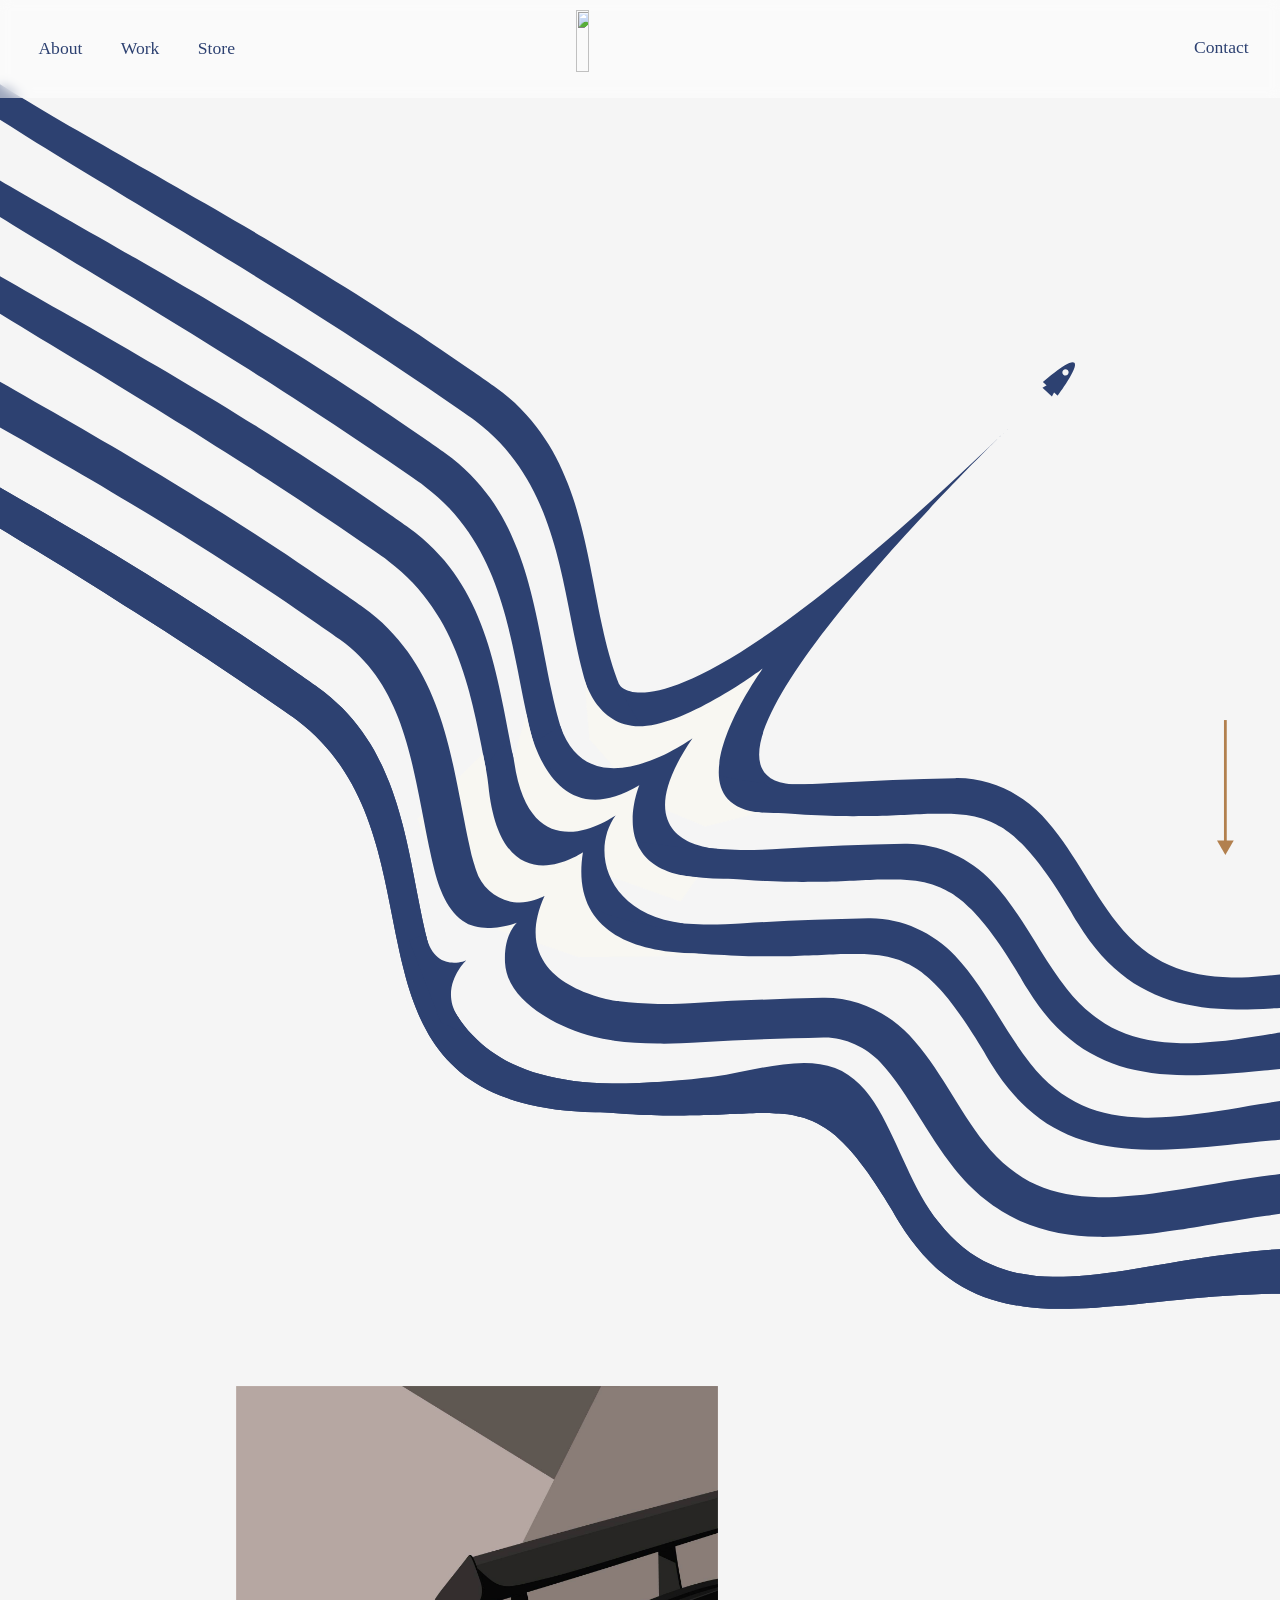
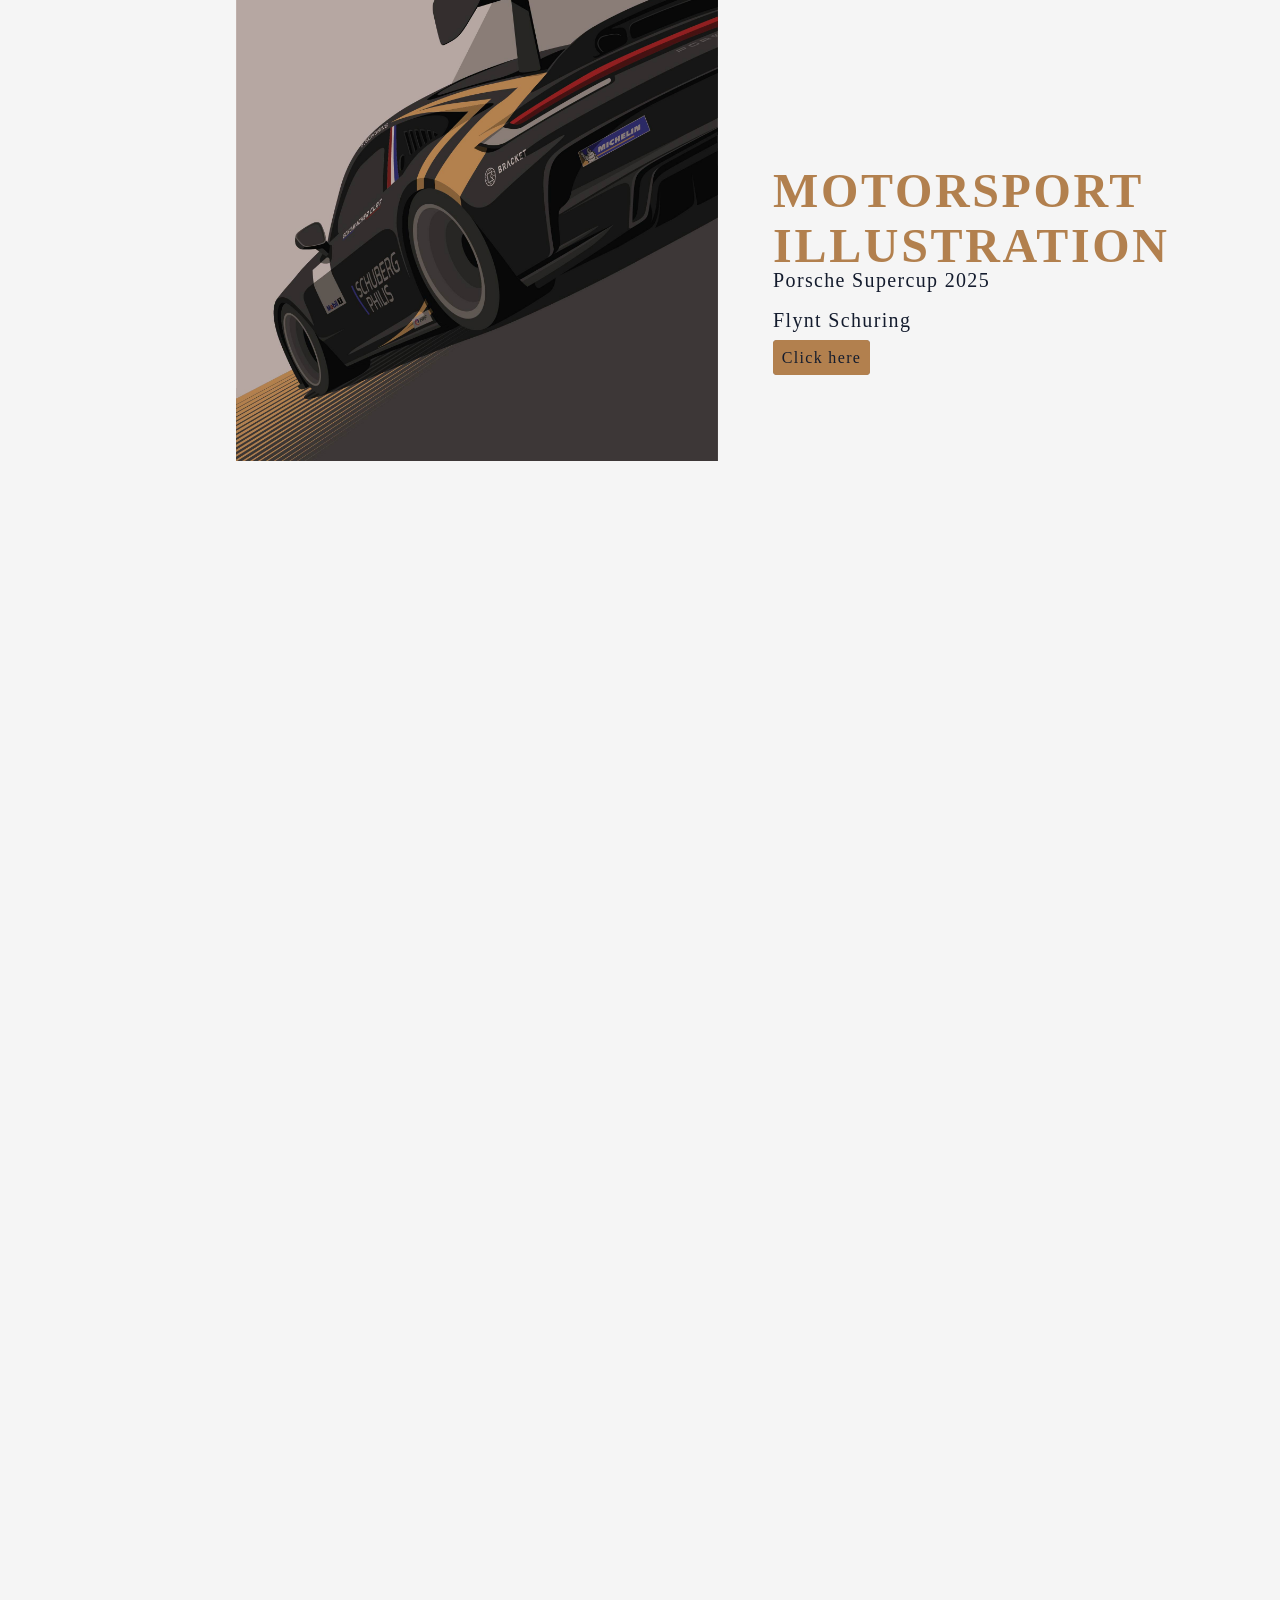
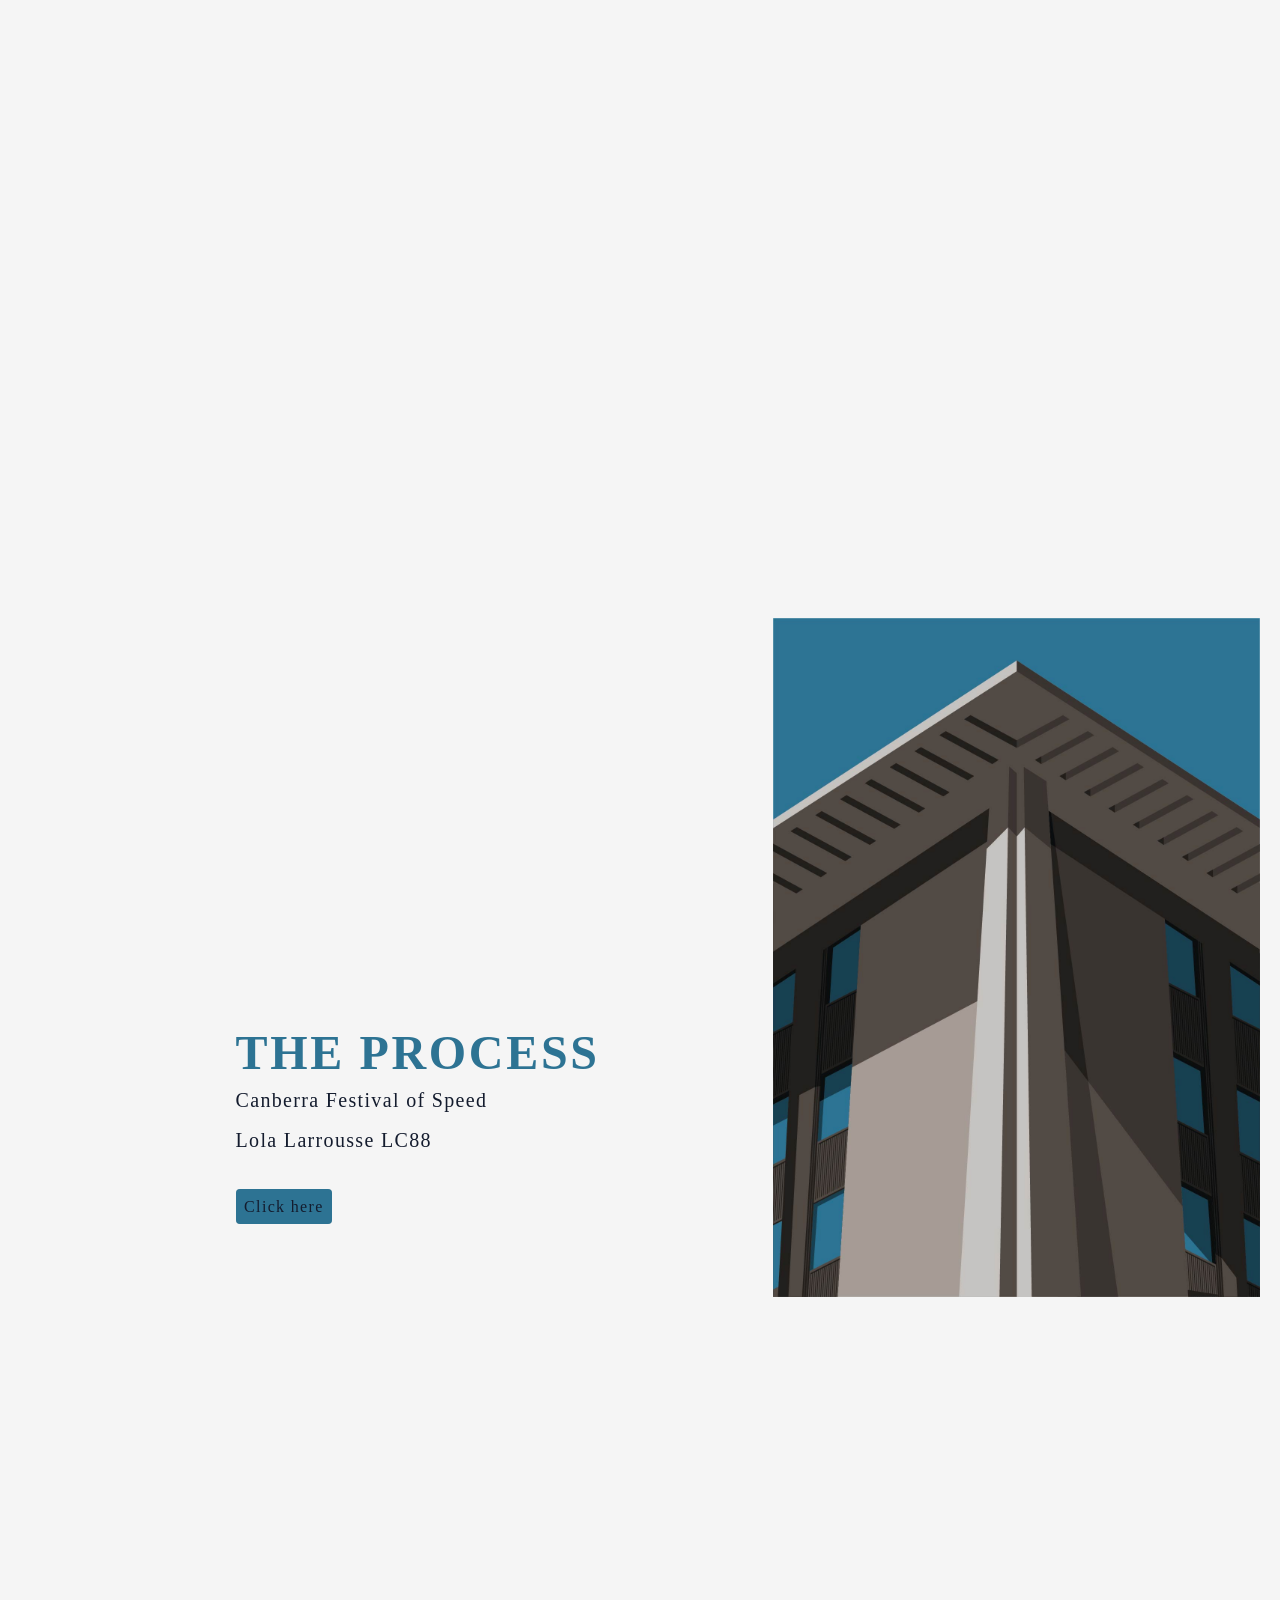
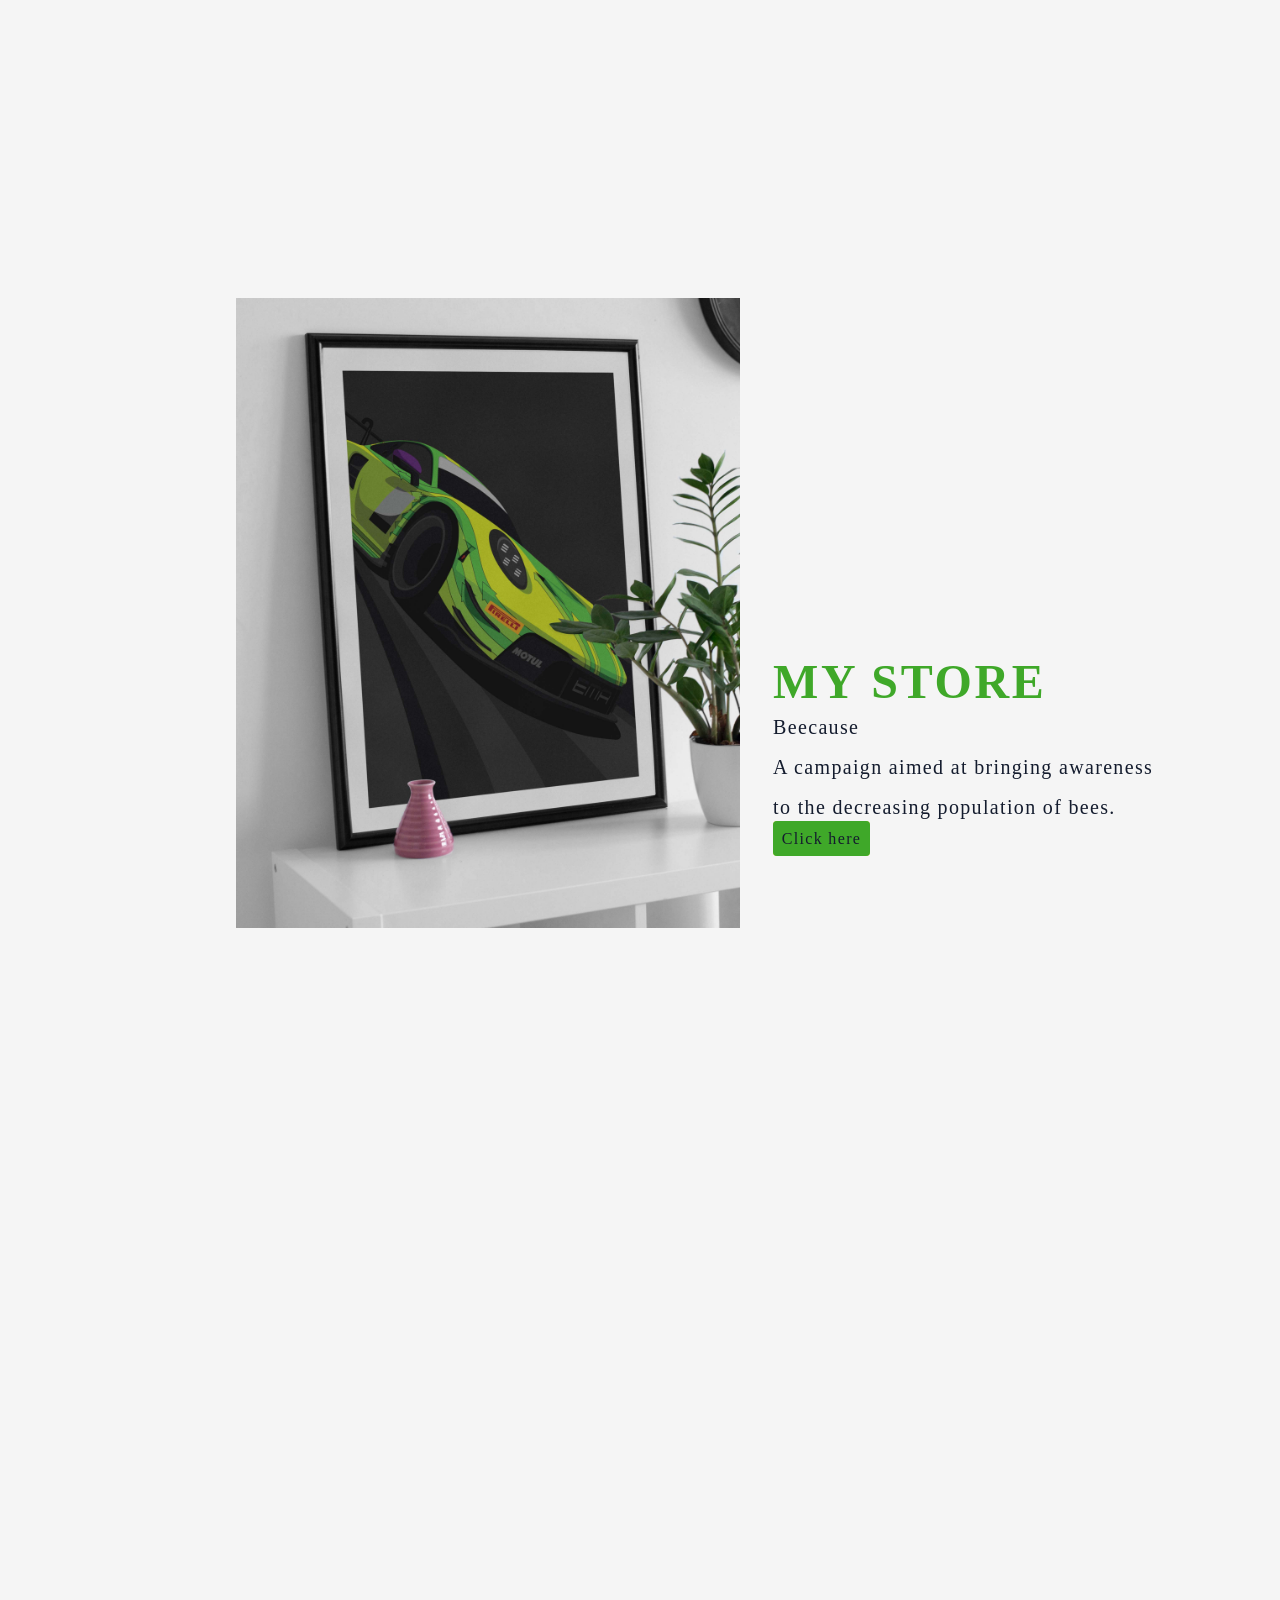
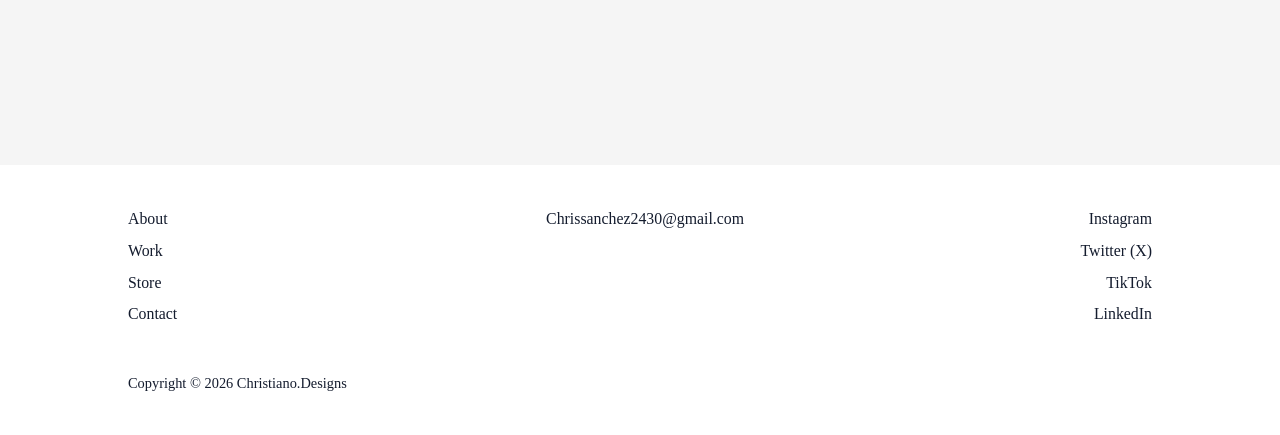
==== index.html @ 24df1bda "Rename Index.html to index.html" ====
<!DOCTYPE HTML>
<!--
	Spectral by HTML5 UP
	html5up.net | @ajlkn
	Free for personal and commercial use under the CCA 3.0 license (html5up.net/license)
-->
<html>
	<head>
		<title>Christiano.Designs</title>
		<meta charset="utf-8" />
		<meta name="viewport" content="width=device-width, initial-scale=1, user-scalable=no" />
		<link rel="stylesheet" href="assets/css/Landing1.css" />
		<script src="assets/js/Home.js" type="module"></script>
		<noscript><link rel="stylesheet" href="assets/css/noscript.css" /></noscript>
	</head>
	<body class="landing is-preload" >
								<ul id="Navbar">
		  	<li><a onclick="OpenLightboxAbout()">About</a></li>
		  	<li><a href="work.html">Work</a></li>
			<li><a href="https://christianodesignsau.etsy.com">Store</a></li>
				<img class="Navlogo" src="images/logoBlue.svg" onclick="window.location.href='Home1.html';"></img>
			<ul id="LeftNav">
		  	<li><a onclick="OpenLightbox()">Contact</a></li>
			</ul>
		</ul>
		<div class="ScrollArrow">
			<svg viewBox="0 0 29.92 241.41">
			  <defs>
			  </defs>
			  <g id="Layer_2" data-name="Layer 2">
			  <g id="Layer_1-2" data-name="Layer 1">
			    <a href="#"><path id="scrollSVG" d="M14.96 219.89 14.96 123.77 14.96 0"/></a>
			    <a href="#"><path id="scrollSVG1" d="M29.92 215.51 14.96 241.41 0 215.51 29.92 215.51z"/></a>
			  </g>
			</g>
			</svg>
			<!-- <a id="MotorsportS" class="MotorsportSubtitles"> Keep scrolling! </a> -->
	</div>



			<div class="Lightbox" id="Lightbox"> <a class="LightboxHeader">Get in Contact</a>
				<a class="LightboxSubHeader">Feel free to reach out anytime!</a><br>
				<a class="LightboxText">Below you can find my socials and contact information - I’m always looking for new and exciting opportunities so if you have any ideas for a project, let's work together and bring it to life!</a>
				<a class="LightboxText">Send through a message to my email at <b>chrissanchez2430@gmail.com</b> or use the contact form below - I’ll get back to you as soon as possible.</a>
				<a class="LightboxText">I look forward to hearing from you!</a><br>
				<a href="https://www.instagram.com/christiano.designs/?hl=en" style="margin-left: 15%;width: 8%;display: inline-flex; position: relative;"><img class="FindmeLogo"src="images/InstaLogoBlue.png" style="width:100%;position: relative;"></img><img class="FindmeLogo"src="images/InstaLogo.png" style="width:100%;position: absolute;"></img></a>
				<a href="https://www.linkedin.com/in/chris-sanchez-56b10b293/" style="margin-left: 5%;width: 8%;display: inline-flex; position: relative;"><img class="FindmeLogo"src="images/InLogoBlue.png" style="width:100%;position: relative;"></img><img class="FindmeLogo"src="images/InLogo.png" style="width:100%;position: absolute;"></img></a>
				<a href="https://www.tiktok.com/@christiano.designs" style="margin-left: 5%;width: 8%;display: inline-flex; position: relative;"><img class="FindmeLogo"src="images/TikTokLogoBlue.png"style="width:100%;position: relative;"></img><img class="FindmeLogo"src="images/TikTokLogo.png" style="width:100%;position: absolute;"></img></a>
				<form action="https://api.web3forms.com/submit" method="POST" id="form">
  	<input type="hidden" name="access_key" value="8e863dfa-2a20-4158-98d7-e0549e4e0d5f">
  	<input type="hidden" name="from_name" value="Mission Control">
 	 <div class="formgroup">
		<label for="name">Full Name<a class="RequiredStar"> *</a></label>
  		<input type="text" id="name" placeholder="Full Name" name="name" required>
  	</div>
  	<div class="formgroup">
		<label for="email">Email<a class="RequiredStar"> *</a></label>
 		 <input type="email" id="email" placeholder="example@email.com" name="email" required>
  	</div>
  	<div class="formgroup">
		<label for="subject">Subject</label>
  		<input type="text" id="subject" placeholder="Subject" name="subject" />
  	</div>
	<div class="formgroup">
		<label for="message">Message<a class="RequiredStar"> *</a></label>
  		<textarea name="message" id="message" placeholder="Message" required></textarea>
	</div>
	<div class="formgroup">
 		<button type="submit">Submit</button>
		<div id="result"></div>
 	 </div>
</form>

	</div>

		<div class="LightboxAbout" id="LightboxA"> 
				<img class="ProfilePic"src="images/Profilepic.jpg"></img>
			 	<a class="LightboxHeader">Chris Sanchez</a>
				<a class="LightboxSubHeader">Artist / Illustrator / Designer</a>
				<a class="LightboxText">Lorem ipsum dolor sit amet consectetur adipiscing elit. Quisque faucibus ex sapien vitae pellentesque sem placerat. In id cursus mi pretium tellus duis convallis. Tempus leo eu aenean sed diam urna tempor. Pulvinar vivamus fringilla lacus nec metus bibendum egestas. Iaculis massa nisl malesuada lacinia integer nunc posuere. Ut hendrerit semper vel class aptent taciti sociosqu. Ad litora torquent per conubia nostra inceptos himenaeos.
				<br>Lorem ipsum dolor sit amet consectetur adipiscing elit. Quisque faucibus ex sapien vitae pellentesque sem placerat. In id cursus mi pretium tellus duis convallis. Tempus leo eu aenean sed diam urna tempor. Pulvinar vivamus fringilla lacus nec metus bibendum egestas. Iaculis massa nisl malesuada lacinia integer nunc posuere. Ut hendrerit semper vel class aptent taciti sociosqu. Ad litora torquent per conubia nostra inceptos himenaeos.</a>
				<a class="LightboxText">Chrissanchez2430@gmail.com</a>

	</div>
	<div class="Lightboxback" id="LightboxBack" onclick="CloseLightbox()"></div>

		<div id="page-wrapper">
			<div id="Home">
				<section id="banner">
					<div class="DivLogo">
						<img class="Cover" src="images/Front1-02.svg" alt="">
						<img class="CoverBack" src="images/Front1.svg" alt="">
					</div>
				</section>
			</div>
		</div>
			<div id="StickyCont" class="StickyCont">

			<!-- <section id="mysection"> -->
				<div id="Motorsport">

					<!-- <img id="Motorsportimg"src="images/FOSF1.svg"></img> -->
					<img id= "Motorsportimg"src="images/Optimum_Motorsports.jpg"></img>
					<a id="MotorsportH" class="MotorsportHeader">MOTORSPORT<br>ILLUSTRATION</a>
					<a id="MotorsportT" class="MotorsportText">Bathurst 12 Hour 2026 <br/> Optimum Motorsports Mclaren</a>
					<a id="MotorsportB3" class="MotorsportButton3"> Click here </a>
					<a id="MotorsportB" class="MotorsportButton"> Click here </a>



				</div>

			</div>
			<!-- </section> -->
			<section id="Porsche"></section>
			<section id="Larrousse"></section>

			<section id="PorscheRSR">

			</section>
			<section id="BTS">
<section id="BTSMarker"></section>

				<div class="Outline">
					<div id="MotorsportBTS">

						<!-- <img id="Motorsportimg"src="images/FOSF1.svg"></img> -->
						<a id="MotorsportH" class="MotorsportHeader" style="color:#2d7393">THE PROCESS</a>
						<a id="MotorsportT" class="MotorsportText">Canberra Festival of Speed <br/> Lola Larrousse LC88</a>
						<a id="MotorsportB7" class="MotorsportButton7"> Click here </a>
						<a id="MotorsportB5" class="MotorsportButton5" > Click here </a>



					</div>
					<img id= "OutlineExample"src="images/NLA.jpg"></img>
				<div class="SVG-Wrapper"><svg viewBox="0 0 834.06 968">
				  <defs>
				    <style>.OL1{fill:none;stroke:#f5f5f5;stroke-miterlimit:10;stroke-width:4px;}</style>
				  </defs>
				  <g id="Layer_2" data-name="Layer 2">
				      <g id="Layer_3" data-name="Layer 3">
				        <path class="OL1" d="M595.13,1.5C11.02,1.5-287.26,839.39,390.71,839.39c196.6,0,298.14-278.78,70.36-278.78-65.5,0-93.45,93.54-22.34,93.54,24.88,0,34.64-31.18,7.45-31.18-7.28,0-10.05,10.39-2.48,10.39"/>
				      </g>
				      <g id="Layer_5" data-name="Layer 5">
				        <line class="OL1" y1="561.26" x2="595.28" y2="561.26"/>
<line class="OL1" y1="280.63" x2="595.28" y2="280.63"/>
<line class="OL1" x1="396.85" x2="396.85" y2="841.89"/>
<line class="OL1" x1="198.43" x2="198.43" y2="841.89"/>
				      </g>
				    </g>
				</svg></div>
			</div>
			<section id="BTSMarker2"></section>

		</section>
			<section id="AssesmentWork">
				<div id="StickyContAW" class="StickyContAW">

				<!-- <section id="mysection"> -->
					<div id="Work">

						<!-- <img id="Workimg"src="images/FOSF1.svg"></img> -->
						<img id= "Motorsportimg"src="images/Poster_Mockup.jpg"></img>
						<a id="MotorsportH" class="MotorsportHeader" style="color: #3fa829">MY STORE</a>
						<a id="MotorsportT" class="MotorsportText">
							Beecause <br/>
							A campaign aimed at bringing awareness
							<br/>
							to the decreasing population of bees.

						</a>
						<a id="MotorsportB3" class="MotorsportButton3" style="background-color: #3fa829"> Click here </a>
						<a id="MotorsportB" class="MotorsportButton" style="background-color: #d0dd27"> Click here </a>


					</div>
				</div>

			</section>


				<section id="spacer"></section>


			<Footer>
				<div class="left">
					<a onclick="OpenLightboxAbout()" style="cursor: pointer;">About </a>
			  	<a href="Work.html">Work </a>
				<a href="Work.html">Store </a>
				<a onclick="OpenLightbox()" style="cursor: pointer;">Contact </a>
				<div class="Copyright">Copyright © 2026 Christiano.Designs</div>
				</div>
				<div class="centered"><a href="mailto:Chrissanchez2430@gmail.com">Chrissanchez2430@gmail.com</a></div>
    		<div class="right">
					<a href="https://www.instagram.com/christiano.designs/?hl=en">Instagram </a>
					<a href="https://x.com/Christianodesgn">Twitter (X) </a>
					<a href="https://www.tiktok.com/@christiano.designs?is_from_webapp=1&sender_device=pc">TikTok </a>
					<a href="https://www.linkedin.com/in/chris-sanchez-56b10b293/">LinkedIn </a>
			</div>
			</Footer>




		<script src="http://ajax.googleapis.com/ajax/libs/jquery/2.0.0/jquery.min.js"></script>
		<script type="text/javascript" type="module">
		// Flag to execute the function only once
		let r = Math.floor((Math.random() * 10) + 1);
		// Flag to execute the function only once
		let typeTextStarted = false;
		let typeTextStarted1 = false;
		let typeTextStarted2 = false;
		// Get the section<s position in the document
		let mysectionPosition = $("#Larrousse").offset()
		let PorscheSec = $("#PorscheRSR").offset()
		let EndSticky = $("#BTSMarker").offset()
		let Bts = $("#AssesmentWork").offset()

		// Get the view port height
		let viewportHeight = $(window).height();

		let paths = document.querySelectorAll('.OL1');
		let pathsArrow = document.querySelectorAll('#scrollSVG');

		// Open the Modal
		function OpenLightbox() {

		  document.getElementById("Lightbox").style.opacity = 1;
			document.getElementById("LightboxBack").style.opacity = 1;
			document.getElementById("Lightbox").style.visibility = "visible";
			document.getElementById("LightboxBack").style.visibility = "visible";
		}

				function OpenLightboxAbout() {

		  document.getElementById("LightboxA").style.opacity = 1;
			document.getElementById("LightboxBack").style.opacity = 1;
			document.getElementById("LightboxA").style.visibility = "visible";
			document.getElementById("LightboxBack").style.visibility = "visible";
		}

		// Close the Modal
		function CloseLightbox() {
			document.getElementById("Lightbox").style.opacity = 0;
			document.getElementById("LightboxBack").style.opacity = 0;
			 document.getElementById("LightboxA").style.opacity = 0;
			document.getElementById("Lightbox").style.visibility = "hidden";
			document.getElementById("LightboxA").style.visibility = "hidden";
			document.getElementById("LightboxBack").style.visibility = "hidden";
		}

	     document.addEventListener('scroll', BeginTransition)

	     function BeginTransition() {

	         let scrollPercentage = (document.documentElement.scrollTop + document.body.scrollTop) / (document.documentElement.scrollHeight - document.documentElement.clientHeight);

	         for (var i = 0; i < paths.length; i++) {
	             let path = paths[i];

	             let pathLength = path.getTotalLength();

	             path.style.strokeDasharray = pathLength;
	             path.style.strokeDashoffset = pathLength;


							 //if (drawLength<0.0) drawLength=0.0;
							 if (scrollPercentage<0.0) scrollPercentage=0.0;
							 if (scrollPercentage>1.0) scrollPercentage=1.0;

							 let NewScroll = (scrollPercentage - (EndSticky.top / (document.documentElement.scrollHeight - document.documentElement.clientHeight)))*5 + ([i]) /10; //-5 for inverse direction and (10-[i]) for top to bottom
							 if (NewScroll<0.0) NewScroll=0.0;
							 if (NewScroll>1.0) NewScroll=1.0;

							 let drawLength = (pathLength * NewScroll);
							 //($(this).scrollTop());
	             path.style.strokeDashoffset = (pathLength) - drawLength;
	         }
	     }

			 function BeginTransitionArrow() {

	         let scrollPercentage = (document.documentElement.scrollTop + document.body.scrollTop) / (document.documentElement.scrollHeight - document.documentElement.clientHeight);

	         for (var i = 0; i < pathsArrow.length; i++) {
	             let path = pathsArrow[i];

	             let pathLength = path.getTotalLength();

	             path.style.strokeDasharray = pathLength;
	             path.style.strokeDashoffset = pathLength;


							 //if (drawLength<0.0) drawLength=0.0;
							 if (scrollPercentage<0.0) scrollPercentage=0.0;
							 if (scrollPercentage>1.0) scrollPercentage=1.0;

							 let NewScroll = (scrollPercentage - 1)*-1; //-5 for inverse direction and (10-[i]) for top to bottom
							 if (NewScroll<0.0) NewScroll=0.0;
							 if (NewScroll>1.0) NewScroll=1.0;

							 let drawLength = (pathLength * NewScroll);
							 //($(this).scrollTop());
	             path.style.strokeDashoffset = (pathLength) - drawLength;
	         }
	     }


	$(window).on("scroll", function() {
BeginTransition()
BeginTransitionArrow()
		// If scrolled change opacity of cover page
    var percent = 5;
    var height = $(document).height();
    var point = height / 100 * percent;
    var Cover = $('.Cover'), scrollTop = $(this).scrollTop();



    if(scrollTop > point)
    {
        Cover.css({"opacity":"0"});
    }

		if(scrollTop < point)
    {
        Cover.css({"opacity":"1"});
		document.getElementById("scrollSVG").style.stroke = "#141c2e";
		document.getElementById("scrollSVG1").style.fill = "#141c2e";
    }

		  // If scrolled position is more than the section's position MINUS the viewport height
		  if ($(this).scrollTop()>mysectionPosition.top - viewportHeight && !typeTextStarted) {
				setTimeout(() => {
					document.getElementById("Motorsport").style.opacity = "0";
				}, 0)

				setTimeout(() => {
					document.getElementById("Motorsport").style.opacity = "1";
				}, 300)
				setTimeout(() => {




						document.getElementById("Motorsportimg").src = "images/Flynt_Schuring.jpg";

						document.getElementById("MotorsportH").style.color = "#b2804e";
						document.getElementById("MotorsportT").innerHTML = "Porsche Supercup 2025<br/>Flynt Schuring";
						document.getElementById("MotorsportB").style.backgroundColor = "#887b76";
						document.getElementById("MotorsportB3").style.backgroundColor = "#b2804e";
						document.getElementById("scrollSVG").style.stroke = "#b2804e";
						document.getElementById("scrollSVG1").style.fill = "#b2804e";


						typeTextStarted = true;

    	// 4 second delay here before running next line
    		//document.getElementById("Motorsportimg").style.visibility = "visible";
				// document.getElementById("Motorsportimg").style.position = "fixed";
			}, 300)

		    // Set flag



		  }

			if ($(this).scrollTop()<mysectionPosition.top - viewportHeight && typeTextStarted) {
				setTimeout(() => {
					document.getElementById("Motorsport").style.opacity = "0";
				}, 0)

				setTimeout(() => {
					document.getElementById("Motorsport").style.opacity = "1";
				}, 300)
				setTimeout(() => {
						document.getElementById("Motorsportimg").src = "images/Optimum_Motorsports.jpg";
						document.getElementById("Motorsportimg").style.transition = "all 2s";
						document.getElementById("MotorsportH").style.color = "#ec8923";
						document.getElementById("MotorsportB").style.backgroundColor = "#0198d0";
						document.getElementById("MotorsportB3").style.backgroundColor = "#ec8923";
						document.getElementById("Motorsport").style.position = "sticky";
						document.getElementById("scrollSVG").style.stroke = "#141c2e";
						document.getElementById("scrollSVG1").style.fill = "#141c2e";
						document.getElementById("MotorsportT").innerHTML = "Bathurst 12 Hour 2026 <br/> Optimum Motorsports Mclaren";
    	// 4 second delay here before running next line
    		//document.getElementById("Motorsportimg").style.visibility = "visible";
				// document.getElementById("Motorsportimg").style.position = "fixed";
			}, 300)

		    // Set flag
		   typeTextStarted = false;


		  }

			if ($(this).scrollTop()>PorscheSec.top - viewportHeight && !typeTextStarted1) {
				setTimeout(() => {
					document.getElementById("Motorsport").style.opacity = "0";
				}, 0)

				setTimeout(() => {
					document.getElementById("Motorsport").style.opacity = "1";
				}, 300)
				setTimeout(() => {
						document.getElementById("Motorsportimg").src = "images/Gustavo_Ariel.jpg";
						document.getElementById("MotorsportH").style.color = "#223244";
						document.getElementById("MotorsportB").style.backgroundColor = "#c22326";
						document.getElementById("MotorsportB3").style.backgroundColor = "#223244";
						document.getElementById("scrollSVG").style.stroke = "#223244";
						document.getElementById("scrollSVG1").style.fill = "#223244";
						document.getElementById("MotorsportT").innerHTML = "Iracing Daytona 24 Hours<br/> Gustavo Ariel";
			// 4 second delay here before running next line
				//document.getElementById("Motorsportimg").style.visibility = "visible";

			}, 300)

				// Set flag
			 typeTextStarted1 = true;


			}

			if ($(this).scrollTop()<EndSticky.top - viewportHeight && typeTextStarted1) {
				document.getElementById("scrollSVG").style.stroke = "#223244";
				document.getElementById("scrollSVG1").style.fill = "#223244";
			}

			if ($(this).scrollTop()>EndSticky.top - viewportHeight && typeTextStarted1) {
				document.getElementById("scrollSVG").style.stroke = "#2d7393";
				document.getElementById("scrollSVG1").style.fill = "#2d7393";
			}

			if ($(this).scrollTop()>Bts.top - viewportHeight && typeTextStarted1) {
				document.getElementById("scrollSVG").style.stroke = "#3fa829";
				document.getElementById("scrollSVG1").style.fill = "#3fa829";
			}


			if ($(this).scrollTop()<PorscheSec.top - viewportHeight && typeTextStarted1) {
				setTimeout(() => {
					document.getElementById("Motorsport").style.opacity = "0";
				}, 0)

				setTimeout(() => {
					document.getElementById("Motorsport").style.opacity = "1";
				}, 300)
				setTimeout(() => {
						document.getElementById("Motorsportimg").src = "images/Flynt_Schuring.jpg";
						document.getElementById("MotorsportH").style.color = "#b2804e";
						document.getElementById("MotorsportB").style.backgroundColor = "#887b76";
						document.getElementById("MotorsportB3").style.backgroundColor = "#b2804e";
						document.getElementById("scrollSVG").style.stroke = "#b2804e";
						document.getElementById("scrollSVG1").style.fill = "#b2804e";
						document.getElementById("MotorsportT").innerHTML = "Porsche Supercup 2025<br/>Flynt Schuring";
    	// 4 second delay here before running next line
    		//document.getElementById("Motorsportimg").style.visibility = "visible";

			}, 300)

		    // Set flag
		   typeTextStarted1 = false;


		  }
		

		  function topFunction() {
			  document.body.scrollTop = 0; // For Safari
			  document.documentElement.scrollTop = 0; // For Chrome, Firefox, IE and Opera
			}

			if ($(this).scrollTop()<EndSticky.top - viewportHeight) {
				//fillSvgPaths()
			}

		})

		 window.onload = function() {
        // Reset the form fields when the page loads
        document.getElementById("form").reset();
    }

const form = document.getElementById('form');
const result = document.getElementById('result');

form.addEventListener('submit', function(e) {
  e.preventDefault();
  const formData = new FormData(form);
  const object = Object.fromEntries(formData);
  const json = JSON.stringify(object);
  result.innerHTML = "Please wait..."

    fetch('https://api.web3forms.com/submit', {
            method: 'POST',
            headers: {
                'Content-Type': 'application/json',
                'Accept': 'application/json'
            },
            body: json
        })
        .then(async (response) => {
            let json = await response.json();
			
            if (response.status == 200) {
				result.style.color = "#00A651";
                result.innerHTML = json.message;
            } else {
                console.log(response);
                result.innerHTML = json.message;
            } window.onload = function() {
        // Reset the form fields when the page loads
        document.getElementById("form").reset();
    }

const form = document.getElementById('form');
const result = document.getElementById('result');

form.addEventListener('submit', function(e) {
  e.preventDefault();
  const formData = new FormData(form);
  const object = Object.fromEntries(formData);
  const json = JSON.stringify(object);
  result.innerHTML = "Please wait..."

    fetch('https://api.web3forms.com/submit', {
            method: 'POST',
            headers: {
                'Content-Type': 'application/json',
                'Accept': 'application/json'
            },
            body: json
        })
        .then(async (response) => {
            let json = await response.json();
			
            if (response.status == 200) {
				result.style.color = "#00A651";
                result.innerHTML = json.message;
            } else {
                console.log(response);
                result.innerHTML = json.message;
            }
        })
        .catch(error => {
            console.log(error);
            result.innerHTML = "Something went wrong!";
        })
        .then(function() {
            form.reset();
            setTimeout(() => {
                
            }, 3000);
        });
});
        })
        .catch(error => {
            console.log(error);
            result.innerHTML = "Something went wrong!";
        })
        .then(function() {
            form.reset();
            setTimeout(() => {
                
            }, 3000);
        });
});
		</script>
		<!-- Scripts -->
			<script src="assets/js/jquery.min.js"></script>
			<script src="assets/js/jquery.scrollex.min.js"></script>
			<script src="assets/js/jquery.scrolly.min.js"></script>
			<script src="assets/js/browser.min.js"></script>
			<script src="assets/js/breakpoints.min.js"></script>
			<script src="assets/js/util.js"></script>
			<script src="assets/js/main.js"></script>

	</body>

</html>
---- assets/css/Landing1.css ----
@import url(SnugVariable-CompressedThin.woff);
@import url("https://fonts.googleapis.com/css?family=Open+Sans:400,400italic,600,600italic,800,800italic");

@font-face {
font-family: "SnugVariable-CompressedThin";
src: url('SnugVariable-CompressedThin.woff') format(woff);
}
/*
	Spectral by HTML5 UP
	html5up.net | @ajlkn
	Free for personal and commercial use under the CCA 3.0 license (html5up.net/license)
*/
h2 {
font-family: Avenir;
font-weight:100;
margin: 0;
padding: 0;
border: 0;
font-size: 125%;
color: #141c2e;
vertical-align: baseline;}



article, aside, details, figcaption, figure,
footer, header, hgroup, menu, nav, section {
	display: block;}

html {
	background-color: #f5f5f5;

}

html, body {
  height: 200%;

}

a{
	text-decoration: none;
	color: #141c2e;
	font-size: 110%;
}

h2{
	position: absolute;
	bottom: 0;
	margin-bottom: 5%;
	margin-left: 35%;
	margin-right: 35%;
	width: 30%;
	text-align: center;
}

.Cover{
	width: 100%;
  z-index: -1;
	position: relative;
	-webkit-transition: all 0.7s ease-in-out;
	-moz-transition: all 0.7s ease-in-out;
	transition: all 0.7s ease-in-out;
}

.CoverBack{
	width: 100%;
  z-index: -2;
	position: absolute;
	left:0;
  top:0;


}

body {
	padding-bottom: 30px;
	margin: 0
}

#banner{
	position: relative;
z-index: 0;

}


#Navbar {
	z-index: 9999;
  position: fixed;
	width: 100%;
  top: 0;
  overflow: hidden;
	background-color: #FFFFFF88;
	backdrop-filter: blur(6px);
}

#Navbar2 {
	z-index: 10;
  position: sticky;
  top: 0;
  overflow: hidden;
	background-color: #141c2e;
}

#Navbar a, #Navbar2 a{
	font-family: Avenir;
	font-weight: medium;
  float: left;
	margin-left: 3%;
  display: block;
  text-align: center;
  padding-top: 3%;
	padding-bottom: 3%;
  text-decoration: none;
	color: #2d4171;
}

#Navbar2 a{
	color: #141c2e;
}

#Navbar img, #Navbar2 img {
	width: 10%;
	margin-left: 45%;
	height: 80%;
	bottom: 10%;
	top: 10%;
	position: absolute;
  display: flex;
	cursor: pointer;
  text-decoration: none;
}

ul.breadcrumb {
  /* padding: 10px 16px; */
  list-style: none;
  margin-top: 20%;
  margin-left: 20%;
}

ul.breadcrumb li {
  display: inline;
  font-size: 100%;
  font-family: Avenir;
font-weight:100;
}

ul.breadcrumb li+li:before {
  padding: 8px;
  color: #2d4171;
  content: "/\00a0";
}

ul.breadcrumb li a {
  color: #141c2e;
  text-decoration: none;
  display: inline-block;
  
}

ul {
  list-style-type: none;
  margin: 0;
  padding: 0;
  overflow: hidden;

}

li a {
  display: block;
  color: #141c2e;
  text-align: center;
	padding-top: 3%;
	padding-bottom: 3%;
  text-decoration: none;
	cursor: pointer;
}

#LeftNav li a{
	float: right;
	margin-right: 3%;
	padding-top: 3.5%;


}

#LeftNav a{
	padding-top: 3%;
	padding-bottom: 3%;

}





#Home{
	height: 100%;
}

#Larrousse{
	height: 100vh;


}
#Porsche{
	height: 115vh;


	display: block;
}
#PorscheRSR{
	height: 40vh;
	display: block;
}

#AssesmentWork {
	height: 70vh;
	background-color: #f5f5f5;
	position: sticky;

}

#BTS {
	height: 320vh;
	background-color: #f5f5f5;
	position: sticky;
	/* width: 84%; */
	margin-top: 10%;
	/* margin-left: -1%; */
}

#spacer{
	height: 93vh;
	background-color: #f5f5f5;
}

#About {
	background-color: #f5f5f5;
	height: 60vh;
}


.Lightbox{
	width: 756px;
	height: 100%;
	/* margin-left: 60%; */
	right: 0%;
	float: right;
	position: fixed;
	background-color: #f5f5f5;
	backdrop-filter: blur(6px);
	z-index: 10001;
	opacity: 0;
	visibility: hidden;
	transition: visibility 0s, opacity 0.4s linear;
}

.LightboxAbout{
	width: 30%;
	height: 100%;
	margin-left: 0%;
	position: fixed;
	background-color: #f5f5f5;
	backdrop-filter: blur(6px);
	z-index: 10001;
	opacity: 0;
	visibility: hidden;
	transition: visibility 0s, opacity 0.4s linear;
}


.Lightboxback{
	width: 100%;
	height: 100%;
	position: fixed;
	background-color: #00000080;
	backdrop-filter: blur(6px);
	z-index: 10000;
	cursor: pointer;
	opacity: 0;
	visibility: hidden;
	transition: visibility 0s, opacity 0.4s linear;
}

.LightboxHeader{
	font-family: Avenir;
	font-size: 200%;
	text-align: left;
	display: block;
	margin-top: 10%;
	margin-left: 15%;
	text-decoration: none;
	color: #141c2e;

}

.LightboxSubHeader{
	font-family: Avenir;
	font-size: 125%;
	text-align: left;
	display: block;
	margin-left: 15%;
	text-decoration: none;
	color: #141c2e;

}

.LightboxText{
	font-family: Avenir;
	font-size: 110%;
	text-align: left;
	display: block;
	width: 70%;
	margin-bottom: 3%;
	margin-left: 15%;
	text-decoration: none;
	color: #141c2e;
}

input, button, select, textarea, label{
	font-family: Avenir;

}

button {
  cursor: pointer;
  background-color: #141c2e;
  color: white;
  padding: 1em 1.5em;
  border: 0;
  width: 49%;
  border-radius: 3pt;
  display: -webkit-inline-box;
  
  
  
  
  
  
  
  
  
  
  &:hover,
  &:focus-visible {
    background-color: #2d4171;
  }
}

#result{
	width: 44%;
	margin-left: 6%;
	display: inline-block;
	font-family: avenir;
	text-align: center;
	font-size: 110%;
}

form {
	display: grid;
	margin-left: 15%;
	width: 70%;
	gap: 5%;
	margin-top: 5%;
}

.RequiredStar{
	color: red;
}
.form-group {
}

input {
  background: white;
  color: var(--text-1);
  border: 1px solid #dddddd;
  padding: 2% 2%;
  width: 100%;
  border-radius: 3pt;
  margin-top: 2%;
}

input:focus{
  border: 2px solid #141c2e;
  outline: none;
}


textarea {
  background: white;
  color: var(--text-1);
  border: var(--border);
  padding: 2% 2%;
  width: 100%;
  height: 10vh;
  border: 1px solid #dddddd;
  border-radius: 3pt;
  margin-top: 2%;
}

label{
	font-size: 100%;
	margin-bottom: 2%;
}

.FindmeLogo{
	width: 10%;
	display: block;
	padding-right: 5%;
}

.FindmeLogoBlue{
	width: 10%;
	display: block;
	padding-right: 5%;
}

.FindmeLogo:hover{
	opacity: 0;
		-webkit-transition: all .3s ease-in-out;
	-moz-transition: all .3s ease-in-out;
	transition: all .3s ease-in-out;
}


.ProfilePic{
	width: 70%;
	display: inline-block;
	margin-right: 15%;
	margin-left: 15%;
	margin-top: 10%;
}

footer{background-color: #ffffff;height: 30vh;display: flex;font-size: 90%;position: relative;z-index: 9999;}


.Footer{
	height: 100%;


}

footer div {
	font-family: Avenir;
	font-weight: medium;
	display: block;
  color: #141c2e;
	padding-top: 3%;
	padding-bottom: 3%;
}

footer a {
	display: block;
	color: #141c2e;
	text-decoration: none;
	width: 44%;
	margin-left: 56%;
}

.Copyright{
	width: 100%;
	margin-top: 10%;

}

footer a:hover {
	color: #2e4172;
}

.left a{
		margin-left: 0%;
}

.left{
	margin-left: 10%;
	width: 23.3333%;
	text-align:left;
	float:left;
	line-height: 2;
}
.right{
	margin-right: 10%;
	width: 23.3333%;
	text-align:right;
	line-height: 2;
	float:right;
}
.centered{
	width: 33.3333%;
	display: inline-block;
	text-align: center;
	 line-height: 2;
}
.centered a{
	text-align: center;
	 line-height: 2;
	 margin-left: 28%;
}



#BTSMarker{
	margin-top: 0%;
}

#BTSMarker2{

}

.Outline{
	position: sticky;
	top: 20%;
	margin-bottom: 10%;
	height: 75vh;
	margin-left: 10%;
	z-index: 99;
	width: 84%;
}

.Outline svg{
	position: relative;
	/* margin-top: 4%; */
	/* margin-left: 57%; */
	height: 87.8vh;
	margin-left: 60.025%;
	margin-top: -0.4%;
}

#OutlineExample{
	position: absolute;
	overflow: hidden scroll;
	z-index: -99;
	/* top: 0%; */
	margin-left: 60%;
	/* margin-top: 10%; */
	/* margin-bottom: 0%; */
	height: 100.6%;
	/* width: 581.602px; */
}

.StickyCont{
	height: 1vh;
	position: sticky;
		top: 20%;
	z-index: 0;

}

.StickyContAW{
	height: 1vh;
	position: sticky;
		top: 20%;
	z-index: 0;

}

.StickyContABT{
	height: 10vh;
	position: sticky;
		top: 20%;
	z-index: 1;

}

#Work{
	height: 70vh;
	position: sticky;
	top: 20%;
	z-index: -1000;
	padding-bottom: 10%;
	-webkit-transition: all .3s ease-in-out;
	width: 84%;
	margin-left: 10%;
	-moz-transition: all .3s ease-in-out;
	transition: all .3s ease-in-out;
}

#Abt{
	height: 70vh;
	position: sticky;
		top: 20%;
	z-index: -1000;
		padding-bottom: 10%;
		-webkit-transition: all .3s ease-in-out;
		-moz-transition: all .3s ease-in-out;
		transition: all .3s ease-in-out;
}


#Motorsport{
	height: 75vh;
	width: 84%;
	margin-left: 10%;
	position: sticky;
		top: 20%;
	z-index: -1000;
		padding-bottom: 10%;
		-webkit-transition: all .3s ease-in-out;
		-moz-transition: all .3s ease-in-out;
		transition: all .3s ease-in-out;
}

#MotorsportBTS{
	height: 100%;
	position: absolute;
	/* top: 5%; */
	z-index: -1000;
	padding-bottom: 10%;
	margin-left: 0%;
	width: 50%;
	-webkit-transition: all .3s ease-in-out;
	-moz-transition: all .3s ease-in-out;
	transition: all .3s ease-in-out;
}


#Motorsportimg {

		top: 20%;
	margin-left: 10%;
	height: 100%;

}

#MotorsportimgBC {

		top: 40%;
	margin-left: 10%;
	height: 80%;

}

#MotorsportBTS a{
	margin-left: 20%;
}

#MotorsportimgBC{
	z-index: -99;
	top: 0%;
	margin-left: 61%;
	margin-top: 0%;
		margin-bottom: 0%;

}

#MotorsportimgBC:hover{
	background-image: url("images/Buisness_Card-02.svg");

}

.MotorsportHeader {
	display: flex;
	top: 47%;
	position: absolute;
	font-family: Avenir;
	font-weight: bold;
	margin-left: 60%;
	margin-top: 0%;
	padding: 0;
	border: 0;
	font-size: 300%;
	letter-spacing: 2pt;
	color: #ec8923;
}

#MotorsportBTS .MotorsportHeader {
	display: flex;
	top: 52%;
	position: absolute;
	font-family: Avenir;
	font-weight: bold;
	margin-left: 20%;
	margin-top: 0%;
	padding: 0;
	border: 0;
	font-size: 300%;
	letter-spacing: 2pt;
	color: #ec8923;
}

#MotorsportBTS .MotorsportText {
	top: 59%;
}
#AssesmentWork .MotorsportText {
	/* display: flex; */
	top: 54%;
	/* position: absolute; */
	/* font-family: Avenir; */
	/* font-weight: 100; */
	/* margin-left: 50%; */
	/* margin-top: 0%; */
	/* padding: 0; */
	/* border: 0; */
	/* font-size: 100%; */
	/* letter-spacing: 1pt; */
	/* color: #141c2e; */
}

#About .MotorsportText {
	display: flex;
	top: 40%;
	position: absolute;
	font-family: Avenir;
	font-weight: 100;
	margin-left: 10%;
	margin-top: 0%;
	padding: 0;
	border: 0;
	font-size: 100%;
	letter-spacing: 1pt;
	color: #141c2e;
}
#About .MotorsportHeader {
	top: 30%;
	color: #e82727;
	margin-left: 10%;

}
#Abt .MotorsportButton3 {
	margin-left: 10%;
top: 55%;
}

#Abt .MotorsportButton {
	margin-left: 10%;
top: 55%;
}

#Abt .MotorsportButton2 {
	margin-left: 20%;
top: 55%;
}

#Abt .MotorsportButton4 {
	margin-left: 20%;
	top: 55%;
}


.MotorsportText {
	display: flex;
	top: 59%;
	position: absolute;
	font-family: Avenir;
	font-weight: 100;
	margin-left: 60%;
	margin-top: 0%;
	padding: 0;
	border: 0;
	font-size: 125%;
	letter-spacing: 1pt;
	line-height: 2;
	color: #141c2e;
}

.MotorsportButton {
	display: flex;
	top: 69%;
	position: absolute;
	border-radius: 3pt;
	padding: .8%;
	background-color: #0198d0;
	font-family: Avenir;
	font-weight: 100;
	margin-left: 60%;
	margin-top: 0%;
	border: 0;
	font-size: 100%;
	letter-spacing: 1pt;
	color: #141c2e;
	z-index: -9999;
}

.MotorsportButton3 {
	display: flex;
	top: 69%;
	position: absolute;
	border-radius: 3pt;
	padding: .8%;
	background-color: #ec8923;
	font-family: Avenir;
	font-weight: 100;
	margin-left: 60%;
	margin-top: 0%;
	border: 0;
	font-size: 100%;
	letter-spacing: 1pt;
	color: #141c2e;
	z-index: 0;
}

.MotorsportButton4 {
	display: flex;
	top: 71%;
	position: absolute;
	border-radius: 3pt;
	padding: .8%;
	background-color: #ec8923;
	font-family: Avenir;
	font-weight: 100;
	margin-left: 70%;
	margin-top: 0%;
	border: 0;
	font-size: 100%;
	letter-spacing: 1pt;
	color: #141c2e;
	z-index: 0;

}

.MotorsportButton2 {
	display: flex;
	top: 71%;
	position: absolute;
	border-radius: 3pt;
	padding: .8%;
	background-color: #0198d0;
	font-family: Avenir;
	font-weight: 100;
	margin-left: 70%;
	margin-top: 0%;
	border: 0;
	font-size: 100%;
	letter-spacing: 1pt;
	color: #141c2e;
	z-index: -9999;

}

.MotorsportButton5 {
	display: flex;
	top: 73%;
	position: absolute;
	border-radius: 3pt;
	padding: 1.6%;
	background-color: #c8cccd;
	font-family: Avenir;
	font-weight: 100;
	margin-left: 50%;
	margin-top: 0%;
	border: 0;
	font-size: 100%;
	letter-spacing: 1pt;
	color: #141c2e;
	z-index: -99;
}

.MotorsportButton6 {
	display: flex;
	top: 71%;
	position: absolute;
	border-radius: 3pt;
	padding: 1.6%;
	background-color: #c8cccd;
	font-family: Avenir;
	font-weight: 100;
	margin-left: 40%;
	margin-top: 0%;
	border: 0;
	font-size: 100%;
	letter-spacing: 1pt;
	color: #141c2e;
	z-index: -99;

}


.MotorsportButton7 {
	display: flex;
	top: 73%;
	position: absolute;
	border-radius: 3pt;
	padding: 1.6%;
	background-color: #2d7393;
	font-family: Avenir;
	font-weight: 100;
	margin-left: 50%;
	margin-top: 0%;
	border: 0;
	font-size: 100%;
	letter-spacing: 1pt;
	color: #141c2e;
	z-index: 0;
}

.MotorsportButton8 {
	display: flex;
	top: 71%;
	position: absolute;
	border-radius: 3pt;
	padding: 1.6%;
	background-color: #2d7393;
	font-family: Avenir;
	font-weight: 100;
	margin-left: 40%;
	margin-top: 0%;
	border: 0;
	font-size: 100%;
	letter-spacing: 1pt;
	color: #141c2e;
	z-index: 0;

}

.MotorsportButton6 a{
	margin-left: 0% ! important;
}

.MotorsportButton8 a{
	margin-left: 0% ! important;
}

.MotorsportButton4:hover, .MotorsportButton3:hover, .MotorsportButton7:hover, .MotorsportButton8:hover{
opacity: 0;
-webkit-transition: all .2s ease-in-out;
-moz-transition: all .2s ease-in-out;
transition: all .2s ease-in-out;

}

.SVG-Wrapper{
	/* width: 10%; */
	/* display: block; */
	/* height: 99%; */
}

.MotorsportSubtitles {
	display: flex;
	width: 100%;
	bottom: 25vh;
	font-family: Avenir;
	font-weight: 100;
	margin-left: 10%;
	margin-top: 0;
	border: 0;
	font-size: 80%;
	letter-spacing: 1pt;
	color: #141c2e;
text-align: center;
}

.ScrollArrow{
	position: fixed;
	margin-left: 94%;
	top: 20%;
	height: 100vh;
	z-index: 99;
	width: 1%;
}

.GradientLines{
	top: 0;
	width: 100%;
	z-index: 99;
}

#scrollSVG{
	fill:none;
	stroke:#141c2e;
	stroke-miterlimit:10;
	stroke-width:5px;
}
	#scrollSVG1{
		fill:#141c2e;
}

.ScrollArrow svg{
	position: absolute;
	bottom: 25vh;
	margin-left: 110%;
	margin-top: 0%;
	height: 15%;


}





	@-ms-viewport {
		width: device-width;
	}




		@media screen and (max-width: 1680px) {


		}

		@media screen and (max-width: 1280px) {

		}

		@media screen and (max-width: 736px) {

	h2 {
		font-size: 1.35em;
		line-height: 1.75em;
	}
}

		@media screen and (max-width: 736px) {

			h2 {
				font-size: 1.1em;
				line-height: 1.65em;
			}

		}


		@media screen and (max-width: 736px) {

}
		@media screen and (max-width: 1680px) {
		}


		@media screen and (max-width: 1280px) {
}

		@media screen and (max-width: 980px) {


		}

		@media screen and (max-width: 736px) {



		}

		@media screen and (max-width: 480px) {



		}
---- assets/css/noscript.css ----
/*
	Spectral by HTML5 UP
	html5up.net | @ajlkn
	Free for personal and commercial use under the CCA 3.0 license (html5up.net/license)
*/

/* Banner */

	body.is-preload #banner h2 {
		-moz-transform: none;
		-webkit-transform: none;
		-ms-transform: none;
		transform: none;
		opacity: 1;
	}

		body.is-preload #banner h2:before, body.is-preload #banner h2:after {
			width: 100%;
		}

	body.is-preload #banner .more {
		-moz-transform: none;
		-webkit-transform: none;
		-ms-transform: none;
		transform: none;
		opacity: 1;
	}

	body.is-preload #banner:after {
		opacity: 0;
	}
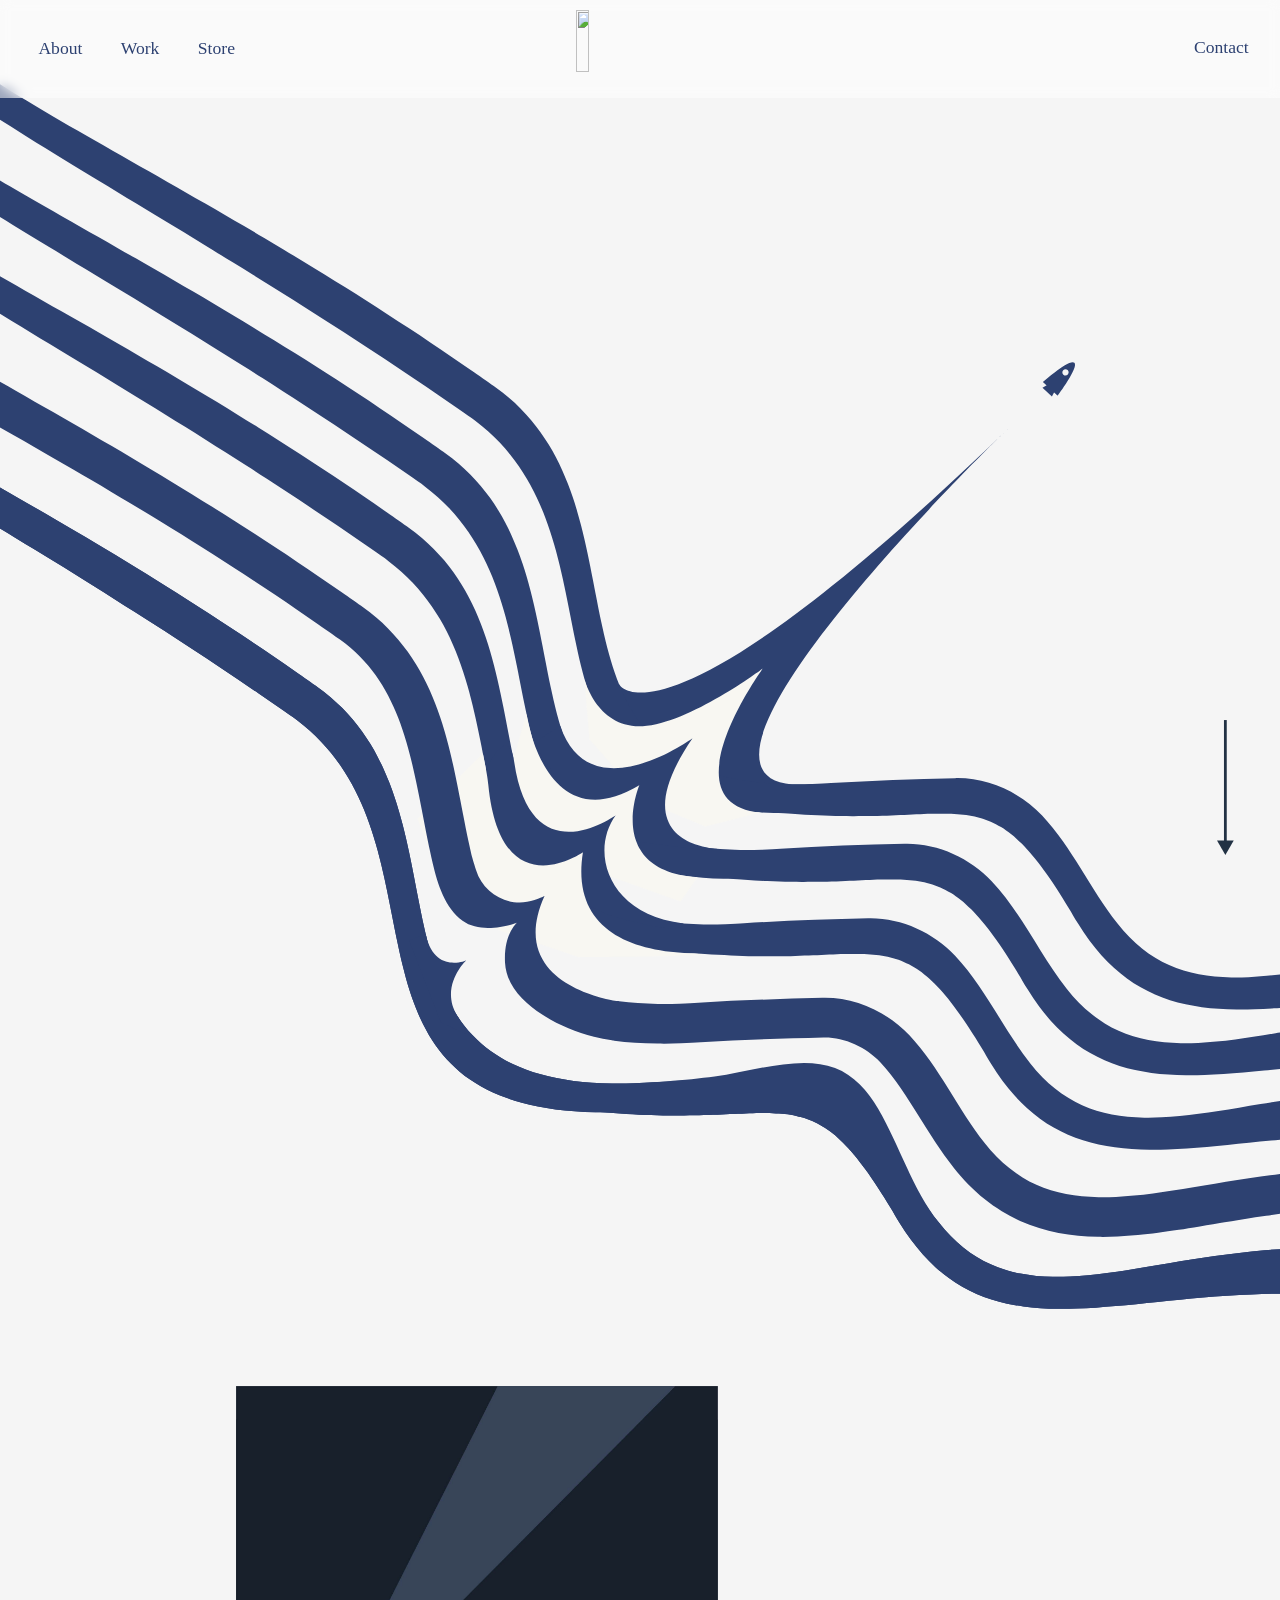
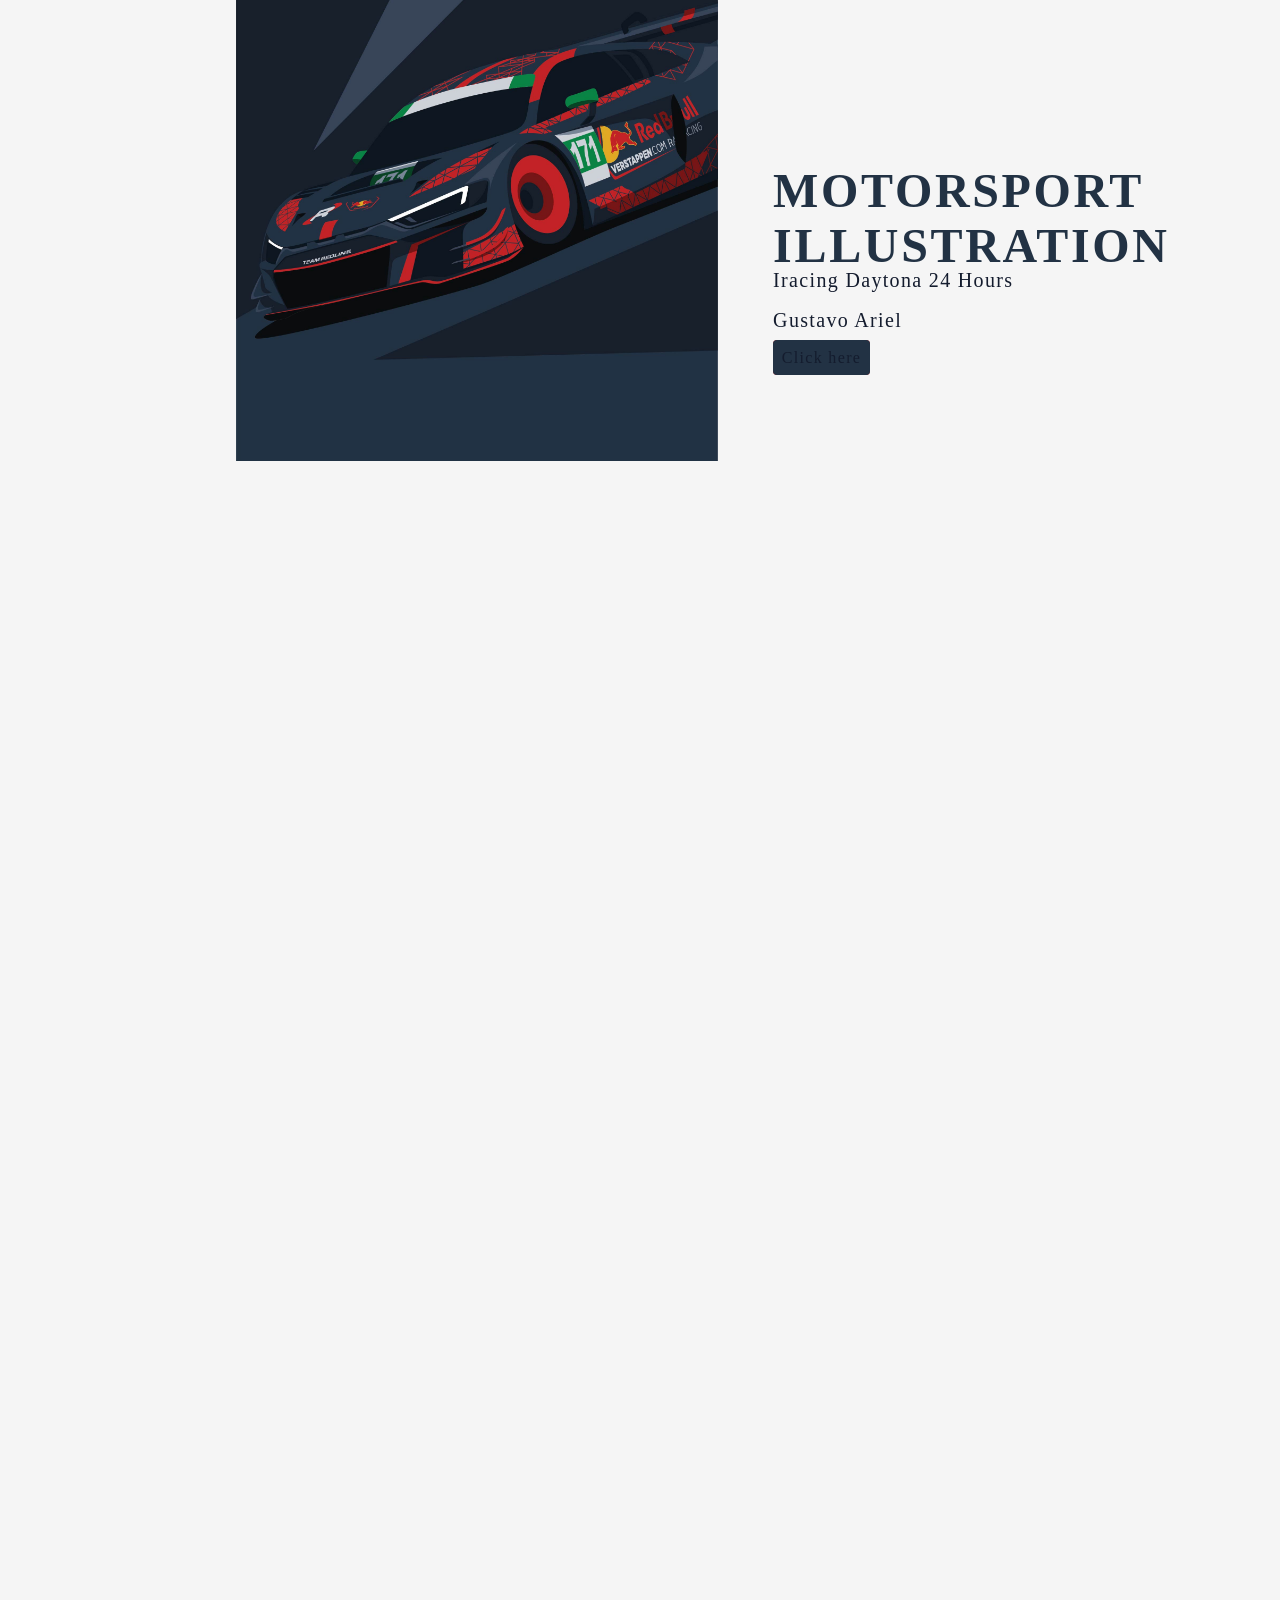
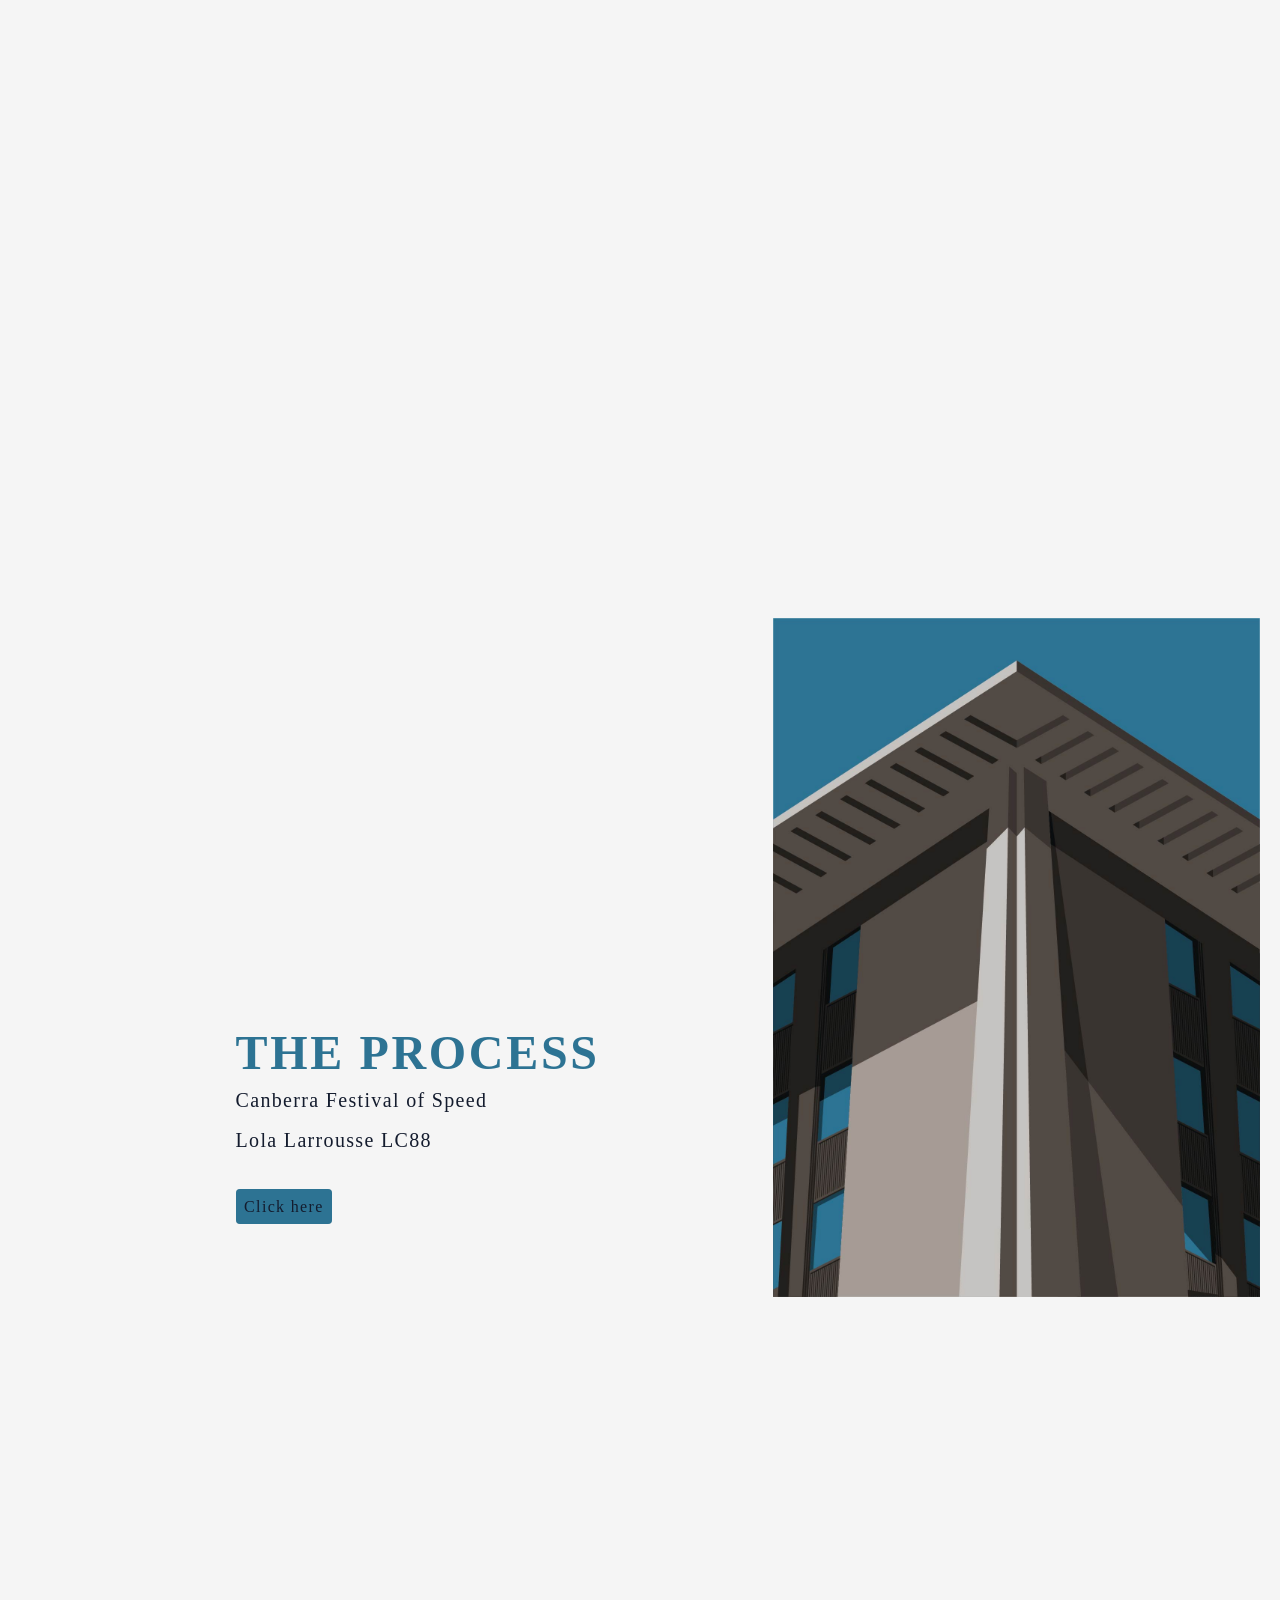
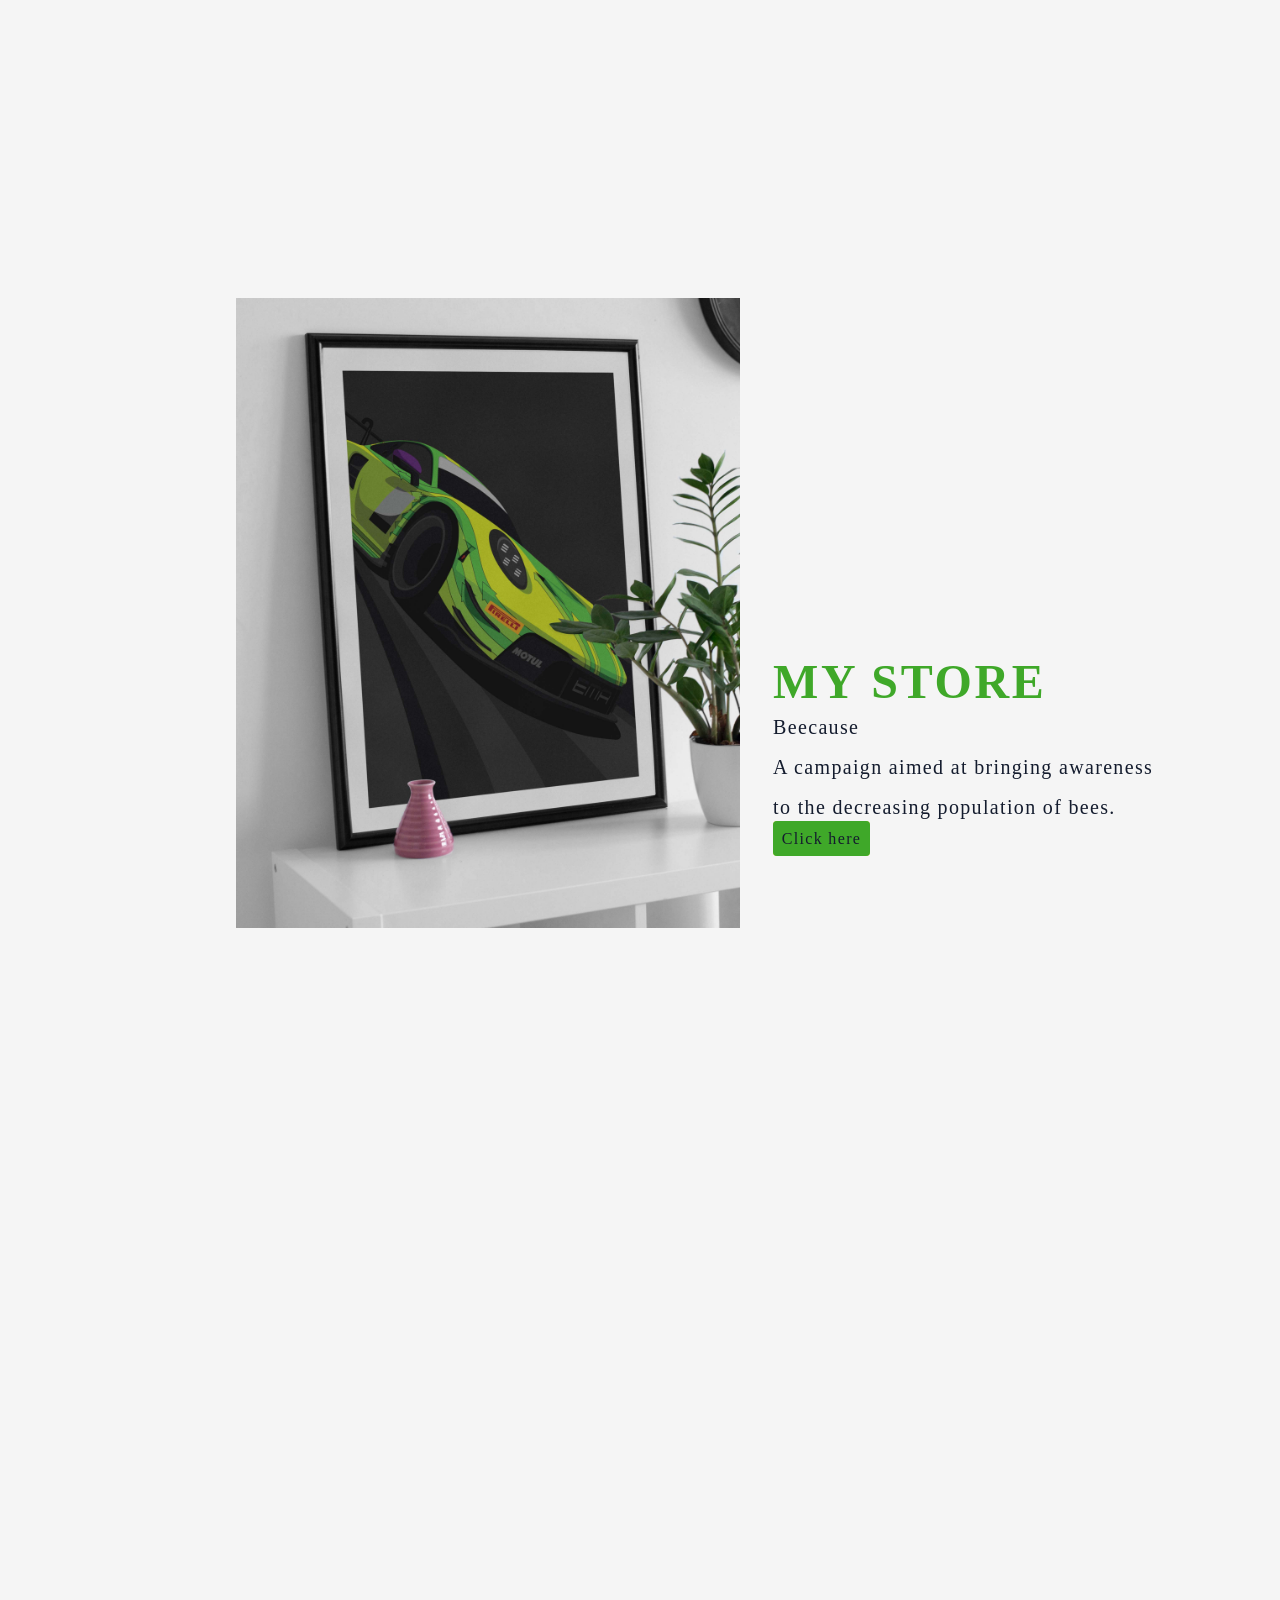
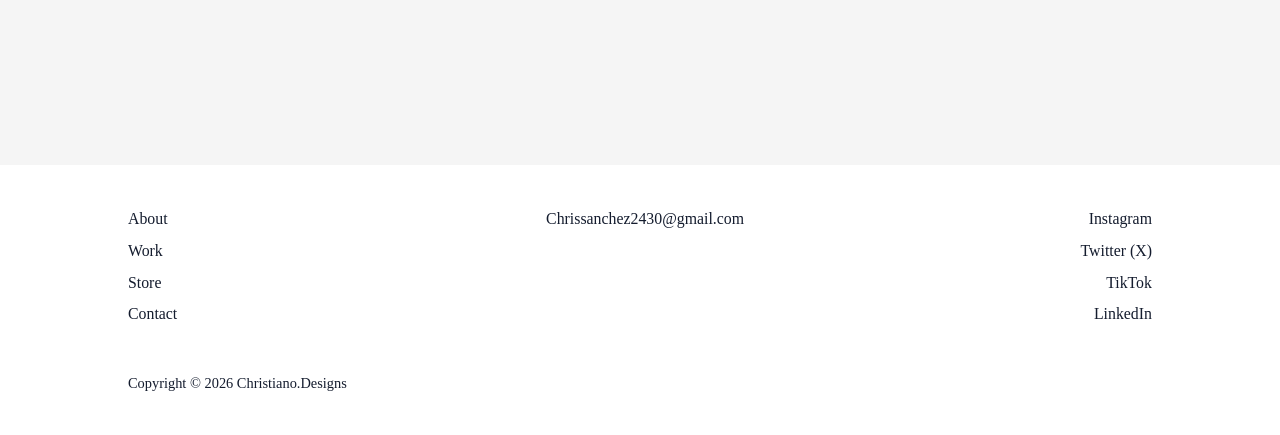
==== commit 79a77315: "Update index.html" ====
--- a/index.html
+++ b/index.html
@@ -18,7 +18,7 @@
 		  	<li><a onclick="OpenLightboxAbout()">About</a></li>
 		  	<li><a href="work.html">Work</a></li>
 			<li><a href="https://christianodesignsau.etsy.com">Store</a></li>
-				<img class="Navlogo" src="images/logoBlue.svg" onclick="window.location.href='Home1.html';"></img>
+				<img class="Navlogo" src="images/logoBlue.svg" onclick="window.location.href='index.html';"></img>
 			<ul id="LeftNav">
 		  	<li><a onclick="OpenLightbox()">Contact</a></li>
 			</ul>
@@ -204,8 +204,8 @@
 
 
 
-		<script src="http://ajax.googleapis.com/ajax/libs/jquery/2.0.0/jquery.min.js"></script>
 		<script type="text/javascript" type="module">
+			window.addEventListener("scroll", () =>{
 		// Flag to execute the function only once
 		let r = Math.floor((Math.random() * 10) + 1);
 		// Flag to execute the function only once
@@ -567,6 +567,7 @@
                 
             }, 3000);
         });
+	})
 });
 		</script>
 		<!-- Scripts -->
